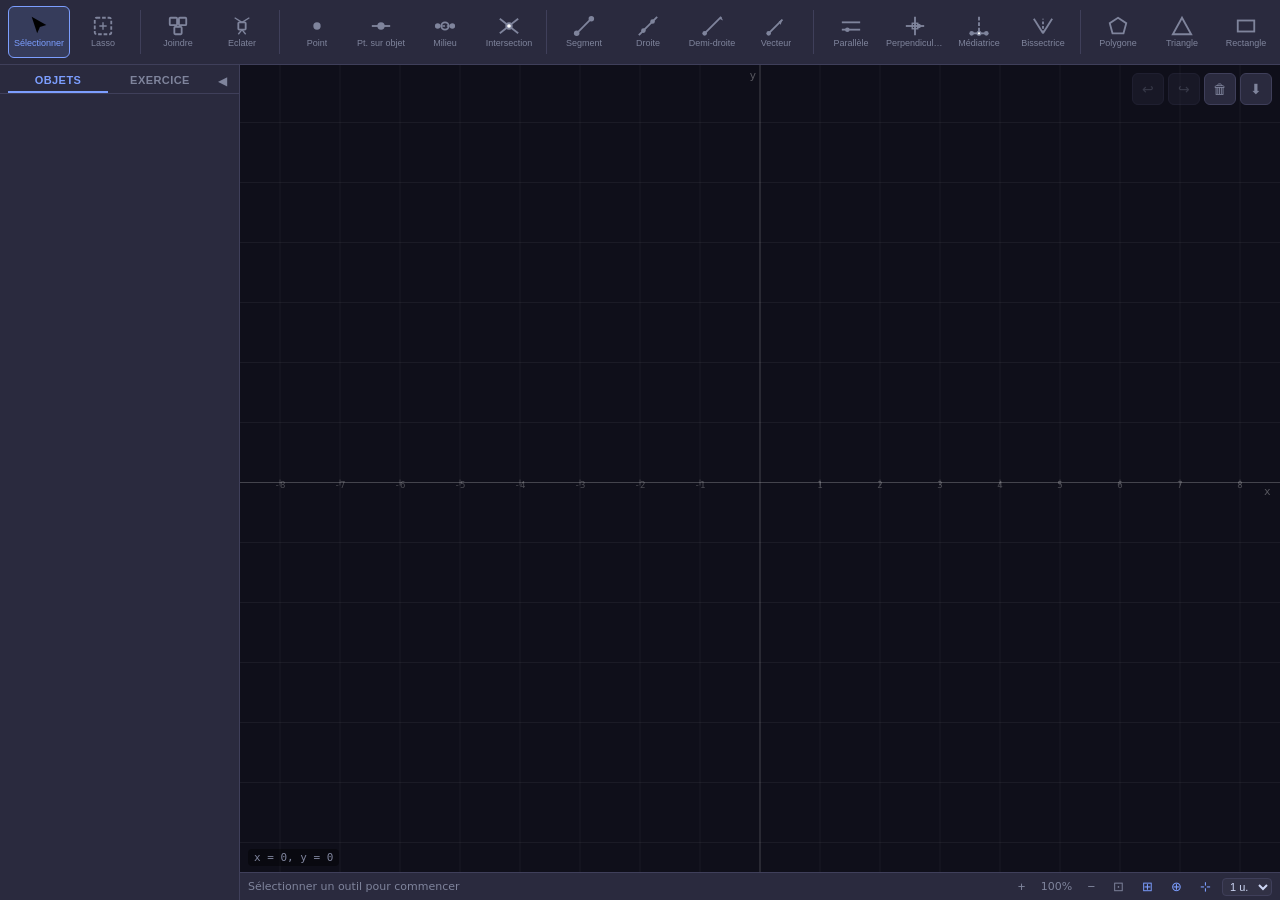
==== index.html @ 4060fde9 "Add grouping system: multi-select, joinGroup, explodeGroup, group drag" ====
<!DOCTYPE html>
<html lang="fr">
<head>
  <meta charset="UTF-8">
  <meta name="viewport" content="width=device-width, initial-scale=1.0">
  <title>Géométrie Interactive</title>
  <link rel="stylesheet" href="style.css">
</head>
<body>
  <div id="app">
    <!-- Barre d'outils principale -->
    <div id="toolbar">
      <div class="tool-group" id="group-select">
        <button class="tool-btn active" data-tool="select" title="Sélectionner / Déplacer (S)">
          <svg viewBox="0 0 24 24"><path d="M4 2l16 9-7 2-3 7z"/></svg>
          <span>Sélectionner</span>
        </button>
        <button class="tool-btn" data-tool="lasso" title="Sélection par lasso (ou Shift+glisser en mode Sélect.)">
          <svg viewBox="0 0 24 24"><rect x="3" y="3" width="18" height="18" rx="2" fill="none" stroke="currentColor" stroke-width="2" stroke-dasharray="4 2"/><path d="M8 12h8M12 8v8" stroke="currentColor" stroke-width="1.5"/></svg>
          <span>Lasso</span>
        </button>
      </div>

      <div class="tool-separator"></div>

      <div class="tool-group">
        <button class="tool-btn" id="btn-join-group" title="Joindre la sélection en groupe">
          <svg viewBox="0 0 24 24"><rect x="3" y="3" width="8" height="8" rx="1" fill="none" stroke="currentColor" stroke-width="2"/><rect x="13" y="3" width="8" height="8" rx="1" fill="none" stroke="currentColor" stroke-width="2"/><rect x="8" y="13" width="8" height="8" rx="1" fill="none" stroke="currentColor" stroke-width="2"/><line x1="7" y1="11" x2="12" y2="13" stroke="currentColor" stroke-width="1.5"/><line x1="17" y1="11" x2="12" y2="13" stroke="currentColor" stroke-width="1.5"/></svg>
          <span>Joindre</span>
        </button>
        <button class="tool-btn" id="btn-explode-group" title="Éclater le groupe">
          <svg viewBox="0 0 24 24"><rect x="8" y="8" width="8" height="8" rx="1" fill="none" stroke="currentColor" stroke-width="2"/><line x1="12" y1="8" x2="4" y2="3" stroke="currentColor" stroke-width="1.5"/><line x1="12" y1="8" x2="20" y2="3" stroke="currentColor" stroke-width="1.5"/><line x1="12" y1="16" x2="8" y2="21" stroke="currentColor" stroke-width="1.5"/><line x1="12" y1="16" x2="16" y2="21" stroke="currentColor" stroke-width="1.5"/></svg>
          <span>Éclater</span>
        </button>
      </div>

      <div class="tool-separator"></div>

      <div class="tool-group" id="group-point">
        <button class="tool-btn" data-tool="point" title="Point (P)">
          <svg viewBox="0 0 24 24"><circle cx="12" cy="12" r="4" fill="currentColor"/></svg>
          <span>Point</span>
        </button>
        <button class="tool-btn" data-tool="point-on-object" title="Point sur objet">
          <svg viewBox="0 0 24 24"><line x1="2" y1="12" x2="22" y2="12" stroke="currentColor" stroke-width="2"/><circle cx="12" cy="12" r="4" fill="currentColor"/></svg>
          <span>Pt. sur objet</span>
        </button>
        <button class="tool-btn" data-tool="midpoint" title="Milieu (M)">
          <svg viewBox="0 0 24 24"><circle cx="4" cy="12" r="3" fill="currentColor"/><circle cx="20" cy="12" r="3" fill="currentColor"/><circle cx="12" cy="12" r="4" fill="none" stroke="currentColor" stroke-width="2"/><line x1="4" y1="12" x2="20" y2="12" stroke="currentColor" stroke-width="1.5" stroke-dasharray="3,2"/></svg>
          <span>Milieu</span>
        </button>
        <button class="tool-btn" data-tool="intersect" title="Intersection">
          <svg viewBox="0 0 24 24"><line x1="2" y1="4" x2="22" y2="20" stroke="currentColor" stroke-width="2"/><line x1="2" y1="20" x2="22" y2="4" stroke="currentColor" stroke-width="2"/><circle cx="12" cy="12" r="3" fill="white" stroke="currentColor" stroke-width="2"/></svg>
          <span>Intersection</span>
        </button>
      </div>

      <div class="tool-separator"></div>

      <div class="tool-group" id="group-line">
        <button class="tool-btn" data-tool="segment" title="Segment (G)">
          <svg viewBox="0 0 24 24"><circle cx="4" cy="20" r="3" fill="currentColor"/><circle cx="20" cy="4" r="3" fill="currentColor"/><line x1="4" y1="20" x2="20" y2="4" stroke="currentColor" stroke-width="2"/></svg>
          <span>Segment</span>
        </button>
        <button class="tool-btn" data-tool="line" title="Droite (D)">
          <svg viewBox="0 0 24 24"><circle cx="7" cy="17" r="2.5" fill="currentColor"/><circle cx="17" cy="7" r="2.5" fill="currentColor"/><line x1="2" y1="22" x2="22" y2="2" stroke="currentColor" stroke-width="2"/></svg>
          <span>Droite</span>
        </button>
        <button class="tool-btn" data-tool="ray" title="Demi-droite">
          <svg viewBox="0 0 24 24"><circle cx="4" cy="20" r="2.5" fill="currentColor"/><line x1="4" y1="20" x2="22" y2="2" stroke="currentColor" stroke-width="2"/><polygon points="20,4 22,2 24,6" fill="currentColor"/></svg>
          <span>Demi-droite</span>
        </button>
        <button class="tool-btn" data-tool="vector" title="Vecteur">
          <svg viewBox="0 0 24 24"><circle cx="4" cy="20" r="2.5" fill="currentColor"/><line x1="4" y1="20" x2="19" y2="5" stroke="currentColor" stroke-width="2"/><polygon points="19,5 15,7 17,11" fill="currentColor"/></svg>
          <span>Vecteur</span>
        </button>
      </div>

      <div class="tool-separator"></div>

      <div class="tool-group" id="group-special-line">
        <button class="tool-btn" data-tool="parallel" title="Droite parallèle">
          <svg viewBox="0 0 24 24"><line x1="2" y1="8" x2="22" y2="8" stroke="currentColor" stroke-width="2"/><line x1="2" y1="16" x2="22" y2="16" stroke="currentColor" stroke-width="2"/><circle cx="8" cy="16" r="2.5" fill="currentColor"/></svg>
          <span>Parallèle</span>
        </button>
        <button class="tool-btn" data-tool="perpendicular" title="Droite perpendiculaire">
          <svg viewBox="0 0 24 24"><line x1="2" y1="12" x2="22" y2="12" stroke="currentColor" stroke-width="2"/><line x1="12" y1="2" x2="12" y2="22" stroke="currentColor" stroke-width="2"/><circle cx="16" cy="12" r="2.5" fill="currentColor"/><rect x="9" y="9" width="6" height="6" fill="none" stroke="currentColor" stroke-width="1.5"/></svg>
          <span>Perpendiculaire</span>
        </button>
        <button class="tool-btn" data-tool="perp-bisector" title="Médiatrice">
          <svg viewBox="0 0 24 24"><circle cx="4" cy="20" r="2.5" fill="currentColor"/><circle cx="20" cy="20" r="2.5" fill="currentColor"/><line x1="4" y1="20" x2="20" y2="20" stroke="currentColor" stroke-width="2"/><line x1="12" y1="2" x2="12" y2="22" stroke="currentColor" stroke-width="2" stroke-dasharray="4,2"/><circle cx="12" cy="20" r="2" fill="white" stroke="currentColor" stroke-width="1.5"/></svg>
          <span>Médiatrice</span>
        </button>
        <button class="tool-btn" data-tool="angle-bisector" title="Bissectrice">
          <svg viewBox="0 0 24 24"><line x1="12" y1="20" x2="2" y2="4" stroke="currentColor" stroke-width="2"/><line x1="12" y1="20" x2="22" y2="4" stroke="currentColor" stroke-width="2"/><line x1="12" y1="20" x2="12" y2="4" stroke="currentColor" stroke-width="2" stroke-dasharray="3,2"/></svg>
          <span>Bissectrice</span>
        </button>
      </div>

      <div class="tool-separator"></div>

      <div class="tool-group" id="group-polygon">
        <button class="tool-btn" data-tool="polygon" title="Polygone">
          <svg viewBox="0 0 24 24"><polygon points="12,3 21,9 18,20 6,20 3,9" fill="none" stroke="currentColor" stroke-width="2"/></svg>
          <span>Polygone</span>
        </button>
        <button class="tool-btn" data-tool="triangle" title="Triangle">
          <svg viewBox="0 0 24 24"><polygon points="12,3 22,21 2,21" fill="none" stroke="currentColor" stroke-width="2"/></svg>
          <span>Triangle</span>
        </button>
        <button class="tool-btn" data-tool="rectangle" title="Rectangle">
          <svg viewBox="0 0 24 24"><rect x="3" y="6" width="18" height="12" fill="none" stroke="currentColor" stroke-width="2"/></svg>
          <span>Rectangle</span>
        </button>
      </div>

      <div class="tool-separator"></div>

      <div class="tool-group" id="group-circle">
        <button class="tool-btn" data-tool="circle-center-point" title="Cercle (centre + point) (C)">
          <svg viewBox="0 0 24 24"><circle cx="12" cy="12" r="9" fill="none" stroke="currentColor" stroke-width="2"/><circle cx="12" cy="12" r="2.5" fill="currentColor"/><circle cx="21" cy="12" r="2.5" fill="currentColor"/></svg>
          <span>Cercle</span>
        </button>
        <button class="tool-btn" data-tool="circle-3points" title="Cercle par 3 points">
          <svg viewBox="0 0 24 24"><circle cx="12" cy="12" r="9" fill="none" stroke="currentColor" stroke-width="2"/><circle cx="12" cy="3" r="2" fill="currentColor"/><circle cx="20" cy="16" r="2" fill="currentColor"/><circle cx="4" cy="16" r="2" fill="currentColor"/></svg>
          <span>Cercle 3pts</span>
        </button>
        <button class="tool-btn" data-tool="semicircle" title="Demi-cercle">
          <svg viewBox="0 0 24 24"><path d="M4,16 A10,10 0 0,1 20,16" fill="none" stroke="currentColor" stroke-width="2"/><line x1="4" y1="16" x2="20" y2="16" stroke="currentColor" stroke-width="2"/><circle cx="4" cy="16" r="2.5" fill="currentColor"/><circle cx="20" cy="16" r="2.5" fill="currentColor"/></svg>
          <span>Demi-cercle</span>
        </button>
        <button class="tool-btn" data-tool="arc" title="Arc de cercle">
          <svg viewBox="0 0 24 24"><path d="M4,20 A12,12 0 0,1 20,4" fill="none" stroke="currentColor" stroke-width="2.5"/><circle cx="4" cy="20" r="2.5" fill="currentColor"/><circle cx="20" cy="4" r="2.5" fill="currentColor"/><circle cx="4" cy="4" r="2.5" fill="currentColor"/></svg>
          <span>Arc</span>
        </button>
      </div>

      <div class="tool-separator"></div>

      <div class="tool-group" id="group-measure">
        <button class="tool-btn" data-tool="angle" title="Angle">
          <svg viewBox="0 0 24 24"><line x1="4" y1="20" x2="20" y2="20" stroke="currentColor" stroke-width="2"/><line x1="4" y1="20" x2="16" y2="6" stroke="currentColor" stroke-width="2"/><path d="M8,20 A8,8 0 0,0 10,14" fill="none" stroke="currentColor" stroke-width="1.5"/></svg>
          <span>Angle</span>
        </button>
        <button class="tool-btn" data-tool="distance" title="Distance / Longueur">
          <svg viewBox="0 0 24 24"><circle cx="4" cy="12" r="2.5" fill="currentColor"/><circle cx="20" cy="12" r="2.5" fill="currentColor"/><line x1="4" y1="12" x2="20" y2="12" stroke="currentColor" stroke-width="2"/><line x1="4" y1="8" x2="4" y2="16" stroke="currentColor" stroke-width="1.5"/><line x1="20" y1="8" x2="20" y2="16" stroke="currentColor" stroke-width="1.5"/></svg>
          <span>Distance</span>
        </button>
        <button class="tool-btn" data-tool="area" title="Aire">
          <svg viewBox="0 0 24 24"><polygon points="12,3 21,9 18,20 6,20 3,9" fill="rgba(100,150,255,0.3)" stroke="currentColor" stroke-width="2"/><text x="12" y="14" text-anchor="middle" font-size="8" fill="currentColor">A</text></svg>
          <span>Aire</span>
        </button>
      </div>

      <div class="tool-separator"></div>

      <div class="tool-group" id="group-transform">
        <button class="tool-btn" data-tool="reflect-line" title="Symétrie axiale">
          <svg viewBox="0 0 24 24"><line x1="12" y1="2" x2="12" y2="22" stroke="currentColor" stroke-width="2" stroke-dasharray="4,2"/><polygon points="3,5 9,8 6,12 3,5" fill="none" stroke="currentColor" stroke-width="1.5"/><polygon points="21,5 15,8 18,12 21,5" fill="currentColor" opacity="0.5"/></svg>
          <span>Sym. axiale</span>
        </button>
        <button class="tool-btn" data-tool="reflect-point" title="Symétrie centrale">
          <svg viewBox="0 0 24 24"><circle cx="12" cy="12" r="2.5" fill="currentColor"/><polygon points="4,4 8,4 8,8 4,4" fill="none" stroke="currentColor" stroke-width="1.5"/><polygon points="16,16 20,20 16,20 16,16" fill="currentColor" opacity="0.5"/></svg>
          <span>Sym. centrale</span>
        </button>
        <button class="tool-btn" data-tool="rotate" title="Rotation">
          <svg viewBox="0 0 24 24"><path d="M12,4 A8,8 0 0,1 20,12" fill="none" stroke="currentColor" stroke-width="2"/><polygon points="20,8 20,14 16,11" fill="currentColor"/><polygon points="4,4 8,4 8,8 4,4" fill="none" stroke="currentColor" stroke-width="1.5"/><polygon points="10,16 14,14 15,18 10,16" fill="currentColor" opacity="0.5"/></svg>
          <span>Rotation</span>
        </button>
        <button class="tool-btn" data-tool="translate" title="Translation">
          <svg viewBox="0 0 24 24"><polygon points="3,8 9,8 9,14 3,8" fill="none" stroke="currentColor" stroke-width="1.5"/><polygon points="13,10 19,10 19,16 13,10" fill="currentColor" opacity="0.5"/><line x1="6" y1="8" x2="13" y2="10" stroke="currentColor" stroke-width="1.5" stroke-dasharray="3,2"/></svg>
          <span>Translation</span>
        </button>
      </div>

      <div class="tool-separator"></div>

      <div class="tool-group" id="group-text">
        <button class="tool-btn" data-tool="text" title="Texte">
          <svg viewBox="0 0 24 24"><text x="4" y="19" font-size="18" font-weight="bold" fill="currentColor">T</text></svg>
          <span>Texte</span>
        </button>
      </div>

      <div class="tool-separator"></div>

      <div class="tool-group" id="group-delete">
        <button class="tool-btn" data-tool="delete" title="Supprimer (Del)">
          <svg viewBox="0 0 24 24"><polyline points="3,6 5,6 21,6" stroke="currentColor" stroke-width="2" fill="none"/><path d="M19,6l-1,14H6L5,6" fill="none" stroke="currentColor" stroke-width="2"/><line x1="9" y1="11" x2="9" y2="17" stroke="currentColor" stroke-width="2"/><line x1="15" y1="11" x2="15" y2="17" stroke="currentColor" stroke-width="2"/></svg>
          <span>Supprimer</span>
        </button>
      </div>

      <div class="tool-separator"></div>

      <div class="tool-group">
        <a href="editeur-exercice.html" class="tool-btn" style="text-decoration:none" title="Créer un exercice">
          <svg viewBox="0 0 24 24" fill="none" stroke="currentColor" stroke-width="2"><rect x="3" y="3" width="18" height="18" rx="2"/><line x1="8" y1="8" x2="16" y2="8"/><line x1="8" y1="12" x2="16" y2="12"/><line x1="8" y1="16" x2="12" y2="16"/></svg>
          <span>Éditeur</span>
        </a>
      </div>
    </div>

    <!-- Zone principale -->
    <div id="main-area">
      <!-- Panneau gauche (onglets Objets / Exercice) -->
      <div id="algebra-panel">
        <div id="algebra-header">
          <div id="left-tabs">
            <button class="left-tab active" data-tab="objects">Objets</button>
            <button class="left-tab" data-tab="exercise">Exercice</button>
          </div>
          <button id="toggle-algebra" title="Masquer le panneau">◀</button>
        </div>

        <!-- Onglet Objets -->
        <div id="tab-objects" class="tab-content active">
          <div id="algebra-list"></div>
        </div>

        <!-- Onglet Exercice -->
        <div id="tab-exercise" class="tab-content" style="display:none">
          <div id="ex-left-toolbar">
            <label id="ex-left-load-btn" title="Charger un fichier .js">
              📂 Charger .js
              <input type="file" id="ex-left-file-input" accept=".js" style="display:none">
            </label>
            <a href="editeur-exercice.html" target="_blank" id="ex-editor-link" title="Ouvrir l'éditeur d'exercices">✏️ Éditeur</a>
          </div>
          <div id="ex-code-area">
            <textarea id="ex-code-editor" spellcheck="false" placeholder="// Collez ou écrivez ici le code d'un exercice&#10;// puis cliquez sur Exécuter.&#10;&#10;// Exemple :&#10;// geoApp.setupExercise({&#10;//   title: 'Mon exercice',&#10;//   instructions: 'Tracez un segment.',&#10;//   totalQuestions: 1&#10;// });"></textarea>
          </div>
          <div id="ex-code-btns">
            <button id="ex-btn-run">▶ Exécuter</button>
            <button id="ex-btn-clear-code">✕ Vider</button>
          </div>
          <div id="ex-code-log"></div>
        </div>
      </div>

      <!-- Canvas principal -->
      <div id="canvas-container">
        <canvas id="geo-canvas"></canvas>

        <!-- Coordonnées sous la souris -->
        <div id="coords-display">x = 0, y = 0</div>

        <!-- Barre d'état -->
        <div id="status-bar">
          <span id="status-message">Sélectionner un outil pour commencer</span>
          <div id="status-right">
            <button id="btn-zoom-in" title="Zoom avant (+)">+</button>
            <span id="zoom-level">100%</span>
            <button id="btn-zoom-out" title="Zoom arrière (-)">−</button>
            <button id="btn-zoom-fit" title="Ajuster la vue (F)">⊡</button>
            <button id="btn-grid" title="Grille (Ctrl+G)" class="active">⊞</button>
            <button id="btn-axes" title="Axes (Ctrl+A)" class="active">⊕</button>
            <button id="btn-snap" title="Aimantation grille" class="active" style="font-size:13px">⊹</button>
            <select id="snap-unit" title="Unité d'aimantation" style="font-size:11px;padding:1px 3px;background:var(--surface2,#2a2a3e);color:var(--text,#cdd6f4);border:1px solid var(--border,#3f3f5a);border-radius:4px;cursor:pointer">
              <option value="0.25">¼ u.</option>
              <option value="0.5">½ u.</option>
              <option value="1" selected>1 u.</option>
              <option value="2">2 u.</option>
              <option value="5">5 u.</option>
            </select>
          </div>
        </div>

        <!-- Boutons undo/redo/clear -->
        <div id="action-btns">
          <button id="btn-undo" title="Annuler (Ctrl+Z)" disabled>↩</button>
          <button id="btn-redo" title="Rétablir (Ctrl+Y)" disabled>↪</button>
          <button id="btn-clear" title="Tout effacer">🗑</button>
          <button id="btn-export" title="Exporter PNG">⬇</button>
        </div>
      </div>
    </div>
  </div>

  <!-- Panneau exercice (côté droit fixe) -->
  <div id="exercise-panel" class="hidden">
    <div id="ex-header">
      <span id="ex-title">Exercice</span>
      <div id="ex-meta">
        <span id="ex-question-num">-</span>
        <span id="ex-score-label">Score :</span>
        <span id="ex-score">0 / 0</span>
      </div>
      <label id="ex-load-btn" title="Charger un exercice (.js)">
        ⬆ Charger
        <input type="file" id="ex-file-input" accept=".js" style="display:none">
      </label>
    </div>

    <div id="ex-instructions">Chargez un exercice pour commencer.</div>

    <img id="ex-ref-image" src="" alt="Référence" style="display:none">

    <!-- Grille orthographique 3×3 -->
    <div id="ex-zones" style="display:none">
      <div class="ortho-grid">
        <div class="ortho-cell"></div>
        <div class="ortho-cell ortho-zone zone-state-neutral" id="zone-top">
          <span class="zone-label">Dessus</span>
        </div>
        <div class="ortho-cell"></div>
        <div class="ortho-cell ortho-zone zone-state-neutral" id="zone-left">
          <span class="zone-label">Gauche</span>
        </div>
        <div class="ortho-cell ortho-zone zone-state-neutral" id="zone-center">
          <span class="zone-label">Face</span>
        </div>
        <div class="ortho-cell ortho-zone zone-state-neutral" id="zone-right">
          <span class="zone-label">Droite</span>
        </div>
        <div class="ortho-cell"></div>
        <div class="ortho-cell ortho-zone zone-state-neutral" id="zone-bottom">
          <span class="zone-label">Dessous</span>
        </div>
        <div class="ortho-cell"></div>
      </div>
    </div>

    <div id="ex-actions">
      <button id="ex-btn-validate" class="ex-btn ex-btn-primary">✔ Valider</button>
      <button id="ex-btn-next" class="ex-btn">Suivant →</button>
      <button id="ex-btn-reset" class="ex-btn ex-btn-danger">↺ Réinit.</button>
    </div>
  </div>

  <!-- Dialogue de propriétés -->
  <div id="properties-panel" class="hidden">
    <div id="properties-header">
      <h4 id="prop-title">Propriétés</h4>
      <button id="prop-close">✕</button>
    </div>
    <div id="properties-content"></div>
  </div>

  <!-- Dialogue de saisie angle/distance pour rotation/translation -->
  <div id="input-dialog" class="hidden">
    <div id="input-dialog-inner">
      <h4 id="input-dialog-title">Paramètre</h4>
      <input type="number" id="input-dialog-field" step="any"/>
      <div id="input-dialog-btns">
        <button id="input-dialog-ok">OK</button>
        <button id="input-dialog-cancel">Annuler</button>
      </div>
    </div>
  </div>

  <script src="geometry.js"></script>
</body>
</html>
---- style.css ----
*, *::before, *::after { box-sizing: border-box; margin: 0; padding: 0; }

:root {
  --bg: #1e1e2e;
  --surface: #2a2a3e;
  --surface2: #313145;
  --border: #3f3f5a;
  --accent: #7c9eff;
  --accent2: #a5c8ff;
  --text: #cdd6f4;
  --text-muted: #7f849c;
  --danger: #f38ba8;
  --success: #a6e3a1;
  --highlight: rgba(124, 158, 255, 0.15);
  --toolbar-w: 90px;
  --algebra-w: 240px;
}

body {
  font-family: 'Segoe UI', system-ui, sans-serif;
  background: var(--bg);
  color: var(--text);
  height: 100vh;
  overflow: hidden;
}

#app {
  display: flex;
  flex-direction: column;
  height: 100vh;
}

/* ── Toolbar ── */
#toolbar {
  display: flex;
  align-items: center;
  gap: 2px;
  padding: 6px 8px;
  background: var(--surface);
  border-bottom: 1px solid var(--border);
  overflow-x: auto;
  flex-shrink: 0;
  scrollbar-width: thin;
}

.tool-group {
  display: flex;
  gap: 2px;
}

.tool-separator {
  width: 1px;
  height: 44px;
  background: var(--border);
  margin: 0 4px;
  flex-shrink: 0;
}

.tool-btn {
  display: flex;
  flex-direction: column;
  align-items: center;
  justify-content: center;
  gap: 2px;
  width: 62px;
  height: 52px;
  padding: 4px 2px;
  background: transparent;
  border: 1px solid transparent;
  border-radius: 6px;
  color: var(--text-muted);
  cursor: pointer;
  transition: all 0.15s;
  flex-shrink: 0;
}

.tool-btn svg {
  width: 22px;
  height: 22px;
  flex-shrink: 0;
}

.tool-btn span {
  font-size: 9px;
  text-align: center;
  line-height: 1.1;
  white-space: nowrap;
  overflow: hidden;
  text-overflow: ellipsis;
  max-width: 58px;
}

.tool-btn:hover {
  background: var(--highlight);
  border-color: var(--border);
  color: var(--text);
}

.tool-btn.active {
  background: var(--highlight);
  border-color: var(--accent);
  color: var(--accent);
}

/* ── Main area ── */
#main-area {
  display: flex;
  flex: 1;
  overflow: hidden;
}

/* ── Algebra panel ── */
#algebra-panel {
  width: var(--algebra-w);
  background: var(--surface);
  border-right: 1px solid var(--border);
  display: flex;
  flex-direction: column;
  flex-shrink: 0;
  transition: width 0.2s;
}

#algebra-panel.collapsed {
  width: 28px;
}

#algebra-panel.collapsed #algebra-list { display: none; }
#algebra-panel.collapsed #algebra-header h3 { display: none; }
#algebra-panel.collapsed #toggle-algebra { transform: rotate(180deg); }

#algebra-header {
  display: flex;
  align-items: center;
  justify-content: space-between;
  padding: 4px 8px 0;
  border-bottom: 1px solid var(--border);
  gap: 4px;
}

/* ── Left panel tabs ── */
#left-tabs {
  display: flex;
  gap: 2px;
  flex: 1;
}

.left-tab {
  flex: 1;
  padding: 5px 4px;
  background: none;
  border: none;
  border-bottom: 2px solid transparent;
  color: var(--text-muted);
  font-size: 11px;
  font-weight: 600;
  cursor: pointer;
  text-transform: uppercase;
  letter-spacing: .04em;
  transition: all .12s;
}
.left-tab:hover { color: var(--text); }
.left-tab.active { color: var(--accent); border-bottom-color: var(--accent); }

.tab-content { display: flex; flex-direction: column; flex: 1; overflow: hidden; }
.tab-content.active { display: flex; }

/* ── Exercise code panel ── */
#ex-left-toolbar {
  display: flex;
  gap: 6px;
  padding: 6px 8px;
  border-bottom: 1px solid var(--border);
  flex-shrink: 0;
}

#ex-left-load-btn, #ex-editor-link {
  display: inline-flex;
  align-items: center;
  gap: 3px;
  padding: 4px 8px;
  background: var(--surface2);
  border: 1px solid var(--border);
  border-radius: 5px;
  font-size: 10px;
  color: var(--text-muted);
  cursor: pointer;
  text-decoration: none;
  transition: all .12s;
}
#ex-left-load-btn:hover, #ex-editor-link:hover { color: var(--accent); border-color: var(--accent); }

#ex-code-area {
  flex: 1;
  overflow: hidden;
  display: flex;
}

#ex-code-editor {
  width: 100%;
  height: 100%;
  background: #0a0a14;
  border: none;
  color: #a6e3a1;
  font-family: 'Cascadia Code', 'Fira Mono', monospace;
  font-size: 11px;
  line-height: 1.5;
  padding: 8px;
  resize: none;
  outline: none;
  tab-size: 2;
  scrollbar-width: thin;
}

#ex-code-btns {
  display: flex;
  gap: 6px;
  padding: 6px 8px;
  border-top: 1px solid var(--border);
  flex-shrink: 0;
}

#ex-btn-run {
  flex: 1;
  padding: 6px;
  background: var(--accent);
  color: #0f0f1a;
  border: none;
  border-radius: 5px;
  font-size: 11px;
  font-weight: 700;
  cursor: pointer;
  transition: filter .12s;
}
#ex-btn-run:hover { filter: brightness(1.1); }

#ex-btn-clear-code {
  padding: 6px 10px;
  background: transparent;
  border: 1px solid var(--border);
  border-radius: 5px;
  color: var(--text-muted);
  font-size: 11px;
  cursor: pointer;
  transition: all .12s;
}
#ex-btn-clear-code:hover { color: var(--danger); border-color: var(--danger); }

#ex-code-log {
  max-height: 80px;
  overflow-y: auto;
  font-size: 10px;
  font-family: monospace;
  padding: 4px 8px;
  background: var(--bg);
  color: var(--text-muted);
  border-top: 1px solid var(--border);
  display: none;
  scrollbar-width: thin;
}
#ex-code-log.has-log { display: block; }
#ex-code-log .log-ok  { color: var(--success); }
#ex-code-log .log-err { color: var(--danger); }

#toggle-algebra {
  background: none;
  border: none;
  color: var(--text-muted);
  cursor: pointer;
  font-size: 12px;
  padding: 2px 4px;
  border-radius: 3px;
  transition: color .15s;
}
#toggle-algebra:hover { color: var(--text); }

#algebra-list {
  flex: 1;
  overflow-y: auto;
  padding: 6px;
  scrollbar-width: thin;
  scrollbar-color: var(--border) transparent;
}

.algebra-item {
  display: flex;
  align-items: center;
  gap: 6px;
  padding: 5px 6px;
  border-radius: 5px;
  cursor: pointer;
  font-size: 11px;
  transition: background .12s;
  user-select: none;
}
.algebra-item:hover { background: var(--highlight); }
.algebra-item.selected { background: var(--highlight); border: 1px solid var(--accent); }
.algebra-item.hidden-obj { opacity: 0.45; }

.algebra-color { width: 10px; height: 10px; border-radius: 50%; flex-shrink: 0; }
.algebra-label { font-weight: 600; min-width: 18px; }
.algebra-def { color: var(--text-muted); overflow: hidden; text-overflow: ellipsis; white-space: nowrap; flex: 1; }

.algebra-eye {
  background: none;
  border: none;
  cursor: pointer;
  color: var(--text-muted);
  font-size: 11px;
  padding: 1px 3px;
  opacity: 0;
  transition: opacity .12s;
}
.algebra-item:hover .algebra-eye { opacity: 1; }

/* ── Canvas ── */
#canvas-container {
  position: relative;
  flex: 1;
  overflow: hidden;
  background: #0f0f1a;
}

#geo-canvas {
  position: absolute;
  top: 0; left: 0;
  cursor: crosshair;
  display: block;
}

#coords-display {
  position: absolute;
  bottom: 34px;
  left: 8px;
  font-size: 11px;
  color: var(--text-muted);
  font-family: monospace;
  pointer-events: none;
  background: rgba(0,0,0,.4);
  padding: 2px 6px;
  border-radius: 4px;
}

/* ── Status bar ── */
#status-bar {
  position: absolute;
  bottom: 0; left: 0; right: 0;
  height: 28px;
  background: var(--surface);
  border-top: 1px solid var(--border);
  display: flex;
  align-items: center;
  justify-content: space-between;
  padding: 0 8px;
  font-size: 11px;
}

#status-message { color: var(--text-muted); }

#status-right {
  display: flex;
  align-items: center;
  gap: 4px;
}

#status-right button {
  background: none;
  border: 1px solid transparent;
  border-radius: 4px;
  color: var(--text-muted);
  cursor: pointer;
  font-size: 13px;
  padding: 1px 6px;
  transition: all .12s;
}
#status-right button:hover { color: var(--text); border-color: var(--border); }
#status-right button.active { color: var(--accent); }

#zoom-level {
  font-size: 11px;
  color: var(--text-muted);
  min-width: 40px;
  text-align: center;
}

/* ── Action buttons ── */
#action-btns {
  position: absolute;
  top: 8px;
  right: 8px;
  display: flex;
  gap: 4px;
}

#action-btns button {
  background: var(--surface);
  border: 1px solid var(--border);
  border-radius: 6px;
  color: var(--text-muted);
  cursor: pointer;
  font-size: 14px;
  width: 32px;
  height: 32px;
  display: flex;
  align-items: center;
  justify-content: center;
  transition: all .12s;
}

#action-btns button:hover:not(:disabled) { color: var(--text); border-color: var(--accent); }
#action-btns button:disabled { opacity: 0.35; cursor: default; }

/* ── Properties panel ── */
#properties-panel {
  position: fixed;
  right: 12px;
  top: 80px;
  width: 220px;
  background: var(--surface2);
  border: 1px solid var(--border);
  border-radius: 10px;
  box-shadow: 0 8px 24px rgba(0,0,0,.5);
  z-index: 100;
}

#properties-panel.hidden { display: none; }

#properties-header {
  display: flex;
  justify-content: space-between;
  align-items: center;
  padding: 10px 14px 8px;
  border-bottom: 1px solid var(--border);
}

#prop-title { font-size: 13px; font-weight: 600; }

#prop-close {
  background: none;
  border: none;
  color: var(--text-muted);
  cursor: pointer;
  font-size: 14px;
}
#prop-close:hover { color: var(--danger); }

#properties-content {
  padding: 12px 14px;
  font-size: 12px;
}

.prop-row {
  display: flex;
  align-items: center;
  justify-content: space-between;
  margin-bottom: 10px;
  gap: 8px;
}

.prop-row label { color: var(--text-muted); flex-shrink: 0; }

.prop-row input[type=text],
.prop-row input[type=number] {
  background: var(--bg);
  border: 1px solid var(--border);
  border-radius: 4px;
  color: var(--text);
  font-size: 12px;
  padding: 3px 6px;
  width: 80px;
  text-align: right;
}

.prop-row input[type=color] {
  width: 36px;
  height: 22px;
  padding: 1px;
  border: 1px solid var(--border);
  border-radius: 4px;
  background: transparent;
  cursor: pointer;
}

.prop-row input[type=range] {
  width: 80px;
}

.prop-row input[type=checkbox] {
  cursor: pointer;
}

.prop-measure {
  font-family: monospace;
  color: var(--success);
  background: rgba(166,227,161,.1);
  padding: 4px 8px;
  border-radius: 4px;
  text-align: center;
  margin-bottom: 8px;
  font-size: 13px;
}

/* ── Input dialog ── */
#input-dialog {
  position: fixed;
  inset: 0;
  background: rgba(0,0,0,.6);
  display: flex;
  align-items: center;
  justify-content: center;
  z-index: 200;
}
#input-dialog.hidden { display: none; }

#input-dialog-inner {
  background: var(--surface2);
  border: 1px solid var(--border);
  border-radius: 10px;
  padding: 20px 24px;
  width: 240px;
  box-shadow: 0 8px 32px rgba(0,0,0,.6);
}

#input-dialog-inner h4 {
  margin-bottom: 12px;
  font-size: 14px;
}

#input-dialog-field {
  width: 100%;
  background: var(--bg);
  border: 1px solid var(--border);
  border-radius: 6px;
  color: var(--text);
  font-size: 14px;
  padding: 6px 10px;
  margin-bottom: 14px;
}

#input-dialog-btns {
  display: flex;
  gap: 8px;
  justify-content: flex-end;
}

#input-dialog-btns button {
  padding: 6px 16px;
  border-radius: 6px;
  border: 1px solid var(--border);
  cursor: pointer;
  font-size: 12px;
  transition: all .12s;
}

#input-dialog-ok {
  background: var(--accent);
  color: #0f0f1a;
  border-color: var(--accent) !important;
  font-weight: 600;
}
#input-dialog-ok:hover { filter: brightness(1.1); }
#input-dialog-cancel {
  background: transparent;
  color: var(--text-muted);
}
#input-dialog-cancel:hover { color: var(--text); border-color: var(--text-muted); }

/* ── Exercise panel ── */
#exercise-panel {
  position: fixed;
  right: 0; top: 0; bottom: 0;
  width: 260px;
  background: var(--surface);
  border-left: 1px solid var(--border);
  display: flex;
  flex-direction: column;
  gap: 0;
  z-index: 50;
  overflow-y: auto;
  scrollbar-width: thin;
}

#exercise-panel.hidden { display: none; }

#ex-header {
  display: flex;
  flex-direction: column;
  gap: 4px;
  padding: 12px 14px 10px;
  border-bottom: 1px solid var(--border);
  background: var(--surface2);
  flex-shrink: 0;
}

#ex-title {
  font-size: 13px;
  font-weight: 700;
  color: var(--accent2);
}

#ex-meta {
  display: flex;
  align-items: center;
  gap: 8px;
  font-size: 11px;
  color: var(--text-muted);
}

#ex-score {
  color: var(--success);
  font-weight: 600;
}

#ex-load-btn {
  display: inline-flex;
  align-items: center;
  gap: 4px;
  padding: 3px 8px;
  background: var(--bg);
  border: 1px solid var(--border);
  border-radius: 5px;
  font-size: 11px;
  color: var(--text-muted);
  cursor: pointer;
  margin-top: 4px;
  transition: all .12s;
}
#ex-load-btn:hover { color: var(--text); border-color: var(--accent); }

#ex-instructions {
  padding: 12px 14px;
  font-size: 12px;
  color: var(--text);
  line-height: 1.5;
  background: rgba(124,158,255,.06);
  border-bottom: 1px solid var(--border);
  min-height: 48px;
  flex-shrink: 0;
}

#ex-ref-image {
  width: 100%;
  max-height: 160px;
  object-fit: contain;
  background: var(--bg);
  border-bottom: 1px solid var(--border);
  flex-shrink: 0;
}

/* Orthographic grid */
#ex-zones {
  padding: 10px 14px;
  border-bottom: 1px solid var(--border);
  flex-shrink: 0;
}

.ortho-grid {
  display: grid;
  grid-template-columns: repeat(3, 1fr);
  gap: 4px;
}

.ortho-cell {
  aspect-ratio: 1;
  border-radius: 5px;
}

.ortho-zone {
  display: flex;
  align-items: center;
  justify-content: center;
  border: 1.5px solid var(--border);
  border-radius: 5px;
  cursor: default;
  transition: all .2s;
  position: relative;
}

.zone-label {
  font-size: 9px;
  font-weight: 600;
  text-transform: uppercase;
  letter-spacing: .04em;
  color: var(--text-muted);
}

.zone-state-neutral  { background: var(--bg); border-color: var(--border); }
.zone-state-active   { background: rgba(124,158,255,.12); border-color: var(--accent); }
.zone-state-active .zone-label { color: var(--accent); }
.zone-state-correct  { background: rgba(166,227,161,.15); border-color: var(--success); }
.zone-state-correct .zone-label { color: var(--success); }
.zone-state-error    { background: rgba(243,139,168,.15); border-color: var(--danger); }
.zone-state-error .zone-label { color: var(--danger); }

/* Exercise action buttons */
#ex-actions {
  display: flex;
  flex-direction: column;
  gap: 6px;
  padding: 12px 14px;
  margin-top: auto;
  border-top: 1px solid var(--border);
}

.ex-btn {
  width: 100%;
  padding: 8px 12px;
  border-radius: 7px;
  border: 1px solid var(--border);
  background: var(--surface2);
  color: var(--text);
  font-size: 12px;
  font-weight: 600;
  cursor: pointer;
  transition: all .15s;
}
.ex-btn:hover { border-color: var(--accent); color: var(--accent); }
.ex-btn-primary { background: var(--accent); color: #0f0f1a; border-color: var(--accent); }
.ex-btn-primary:hover { filter: brightness(1.1); color: #0f0f1a; }
.ex-btn-danger:hover { border-color: var(--danger); color: var(--danger); }

/* Scrollbars */
::-webkit-scrollbar { width: 5px; height: 5px; }
::-webkit-scrollbar-track { background: transparent; }
::-webkit-scrollbar-thumb { background: var(--border); border-radius: 3px; }

/* Tooltip via title — native, no extra CSS needed */
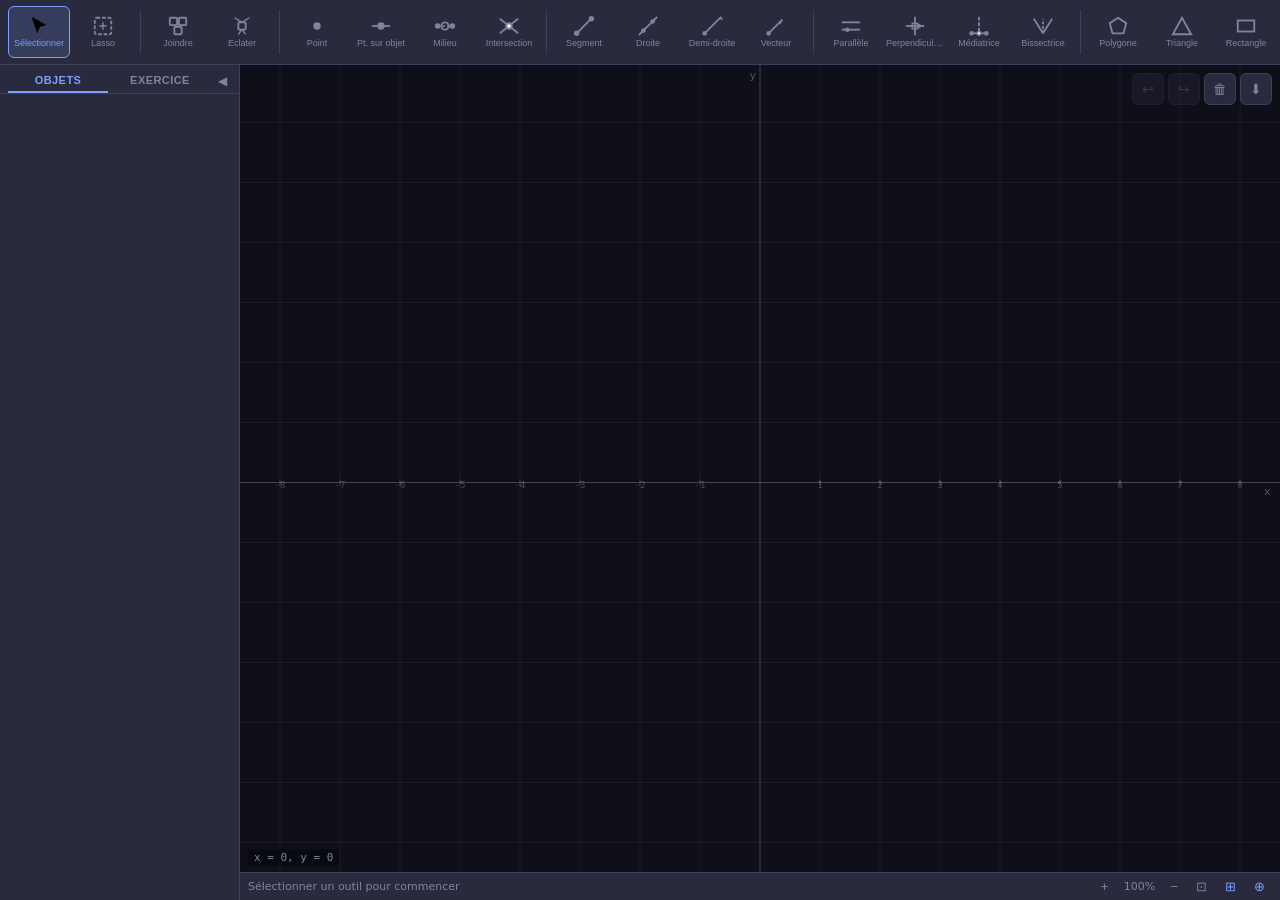
==== commit 0e645eb4: "Snap actif pendant le déplacement d'objets + contrôles aimantation dans la barre d'outils - Applique" ====
--- a/index.html
+++ b/index.html
@@ -193,6 +193,19 @@
 
       <div class="tool-separator"></div>
 
+      <div class="tool-group" style="flex-direction:row;align-items:center;gap:4px">
+        <button id="btn-snap" title="Aimantation grille (actif/inactif)" class="tool-btn active" style="min-width:36px;font-size:16px">⊹</button>
+        <select id="snap-unit" title="Unité d'aimantation" style="font-size:11px;padding:2px 4px;background:var(--surface2,#2a2a3e);color:var(--text,#cdd6f4);border:1px solid var(--border,#3f3f5a);border-radius:4px;cursor:pointer;height:28px">
+          <option value="0.25">¼ u.</option>
+          <option value="0.5">½ u.</option>
+          <option value="1" selected>1 u.</option>
+          <option value="2">2 u.</option>
+          <option value="5">5 u.</option>
+        </select>
+      </div>
+
+      <div class="tool-separator"></div>
+
       <div class="tool-group">
         <a href="editeur-exercice.html" class="tool-btn" style="text-decoration:none" title="Créer un exercice">
           <svg viewBox="0 0 24 24" fill="none" stroke="currentColor" stroke-width="2"><rect x="3" y="3" width="18" height="18" rx="2"/><line x1="8" y1="8" x2="16" y2="8"/><line x1="8" y1="12" x2="16" y2="12"/><line x1="8" y1="16" x2="12" y2="16"/></svg>
@@ -255,14 +268,6 @@
             <button id="btn-zoom-fit" title="Ajuster la vue (F)">⊡</button>
             <button id="btn-grid" title="Grille (Ctrl+G)" class="active">⊞</button>
             <button id="btn-axes" title="Axes (Ctrl+A)" class="active">⊕</button>
-            <button id="btn-snap" title="Aimantation grille" class="active" style="font-size:13px">⊹</button>
-            <select id="snap-unit" title="Unité d'aimantation" style="font-size:11px;padding:1px 3px;background:var(--surface2,#2a2a3e);color:var(--text,#cdd6f4);border:1px solid var(--border,#3f3f5a);border-radius:4px;cursor:pointer">
-              <option value="0.25">¼ u.</option>
-              <option value="0.5">½ u.</option>
-              <option value="1" selected>1 u.</option>
-              <option value="2">2 u.</option>
-              <option value="5">5 u.</option>
-            </select>
           </div>
         </div>
 
